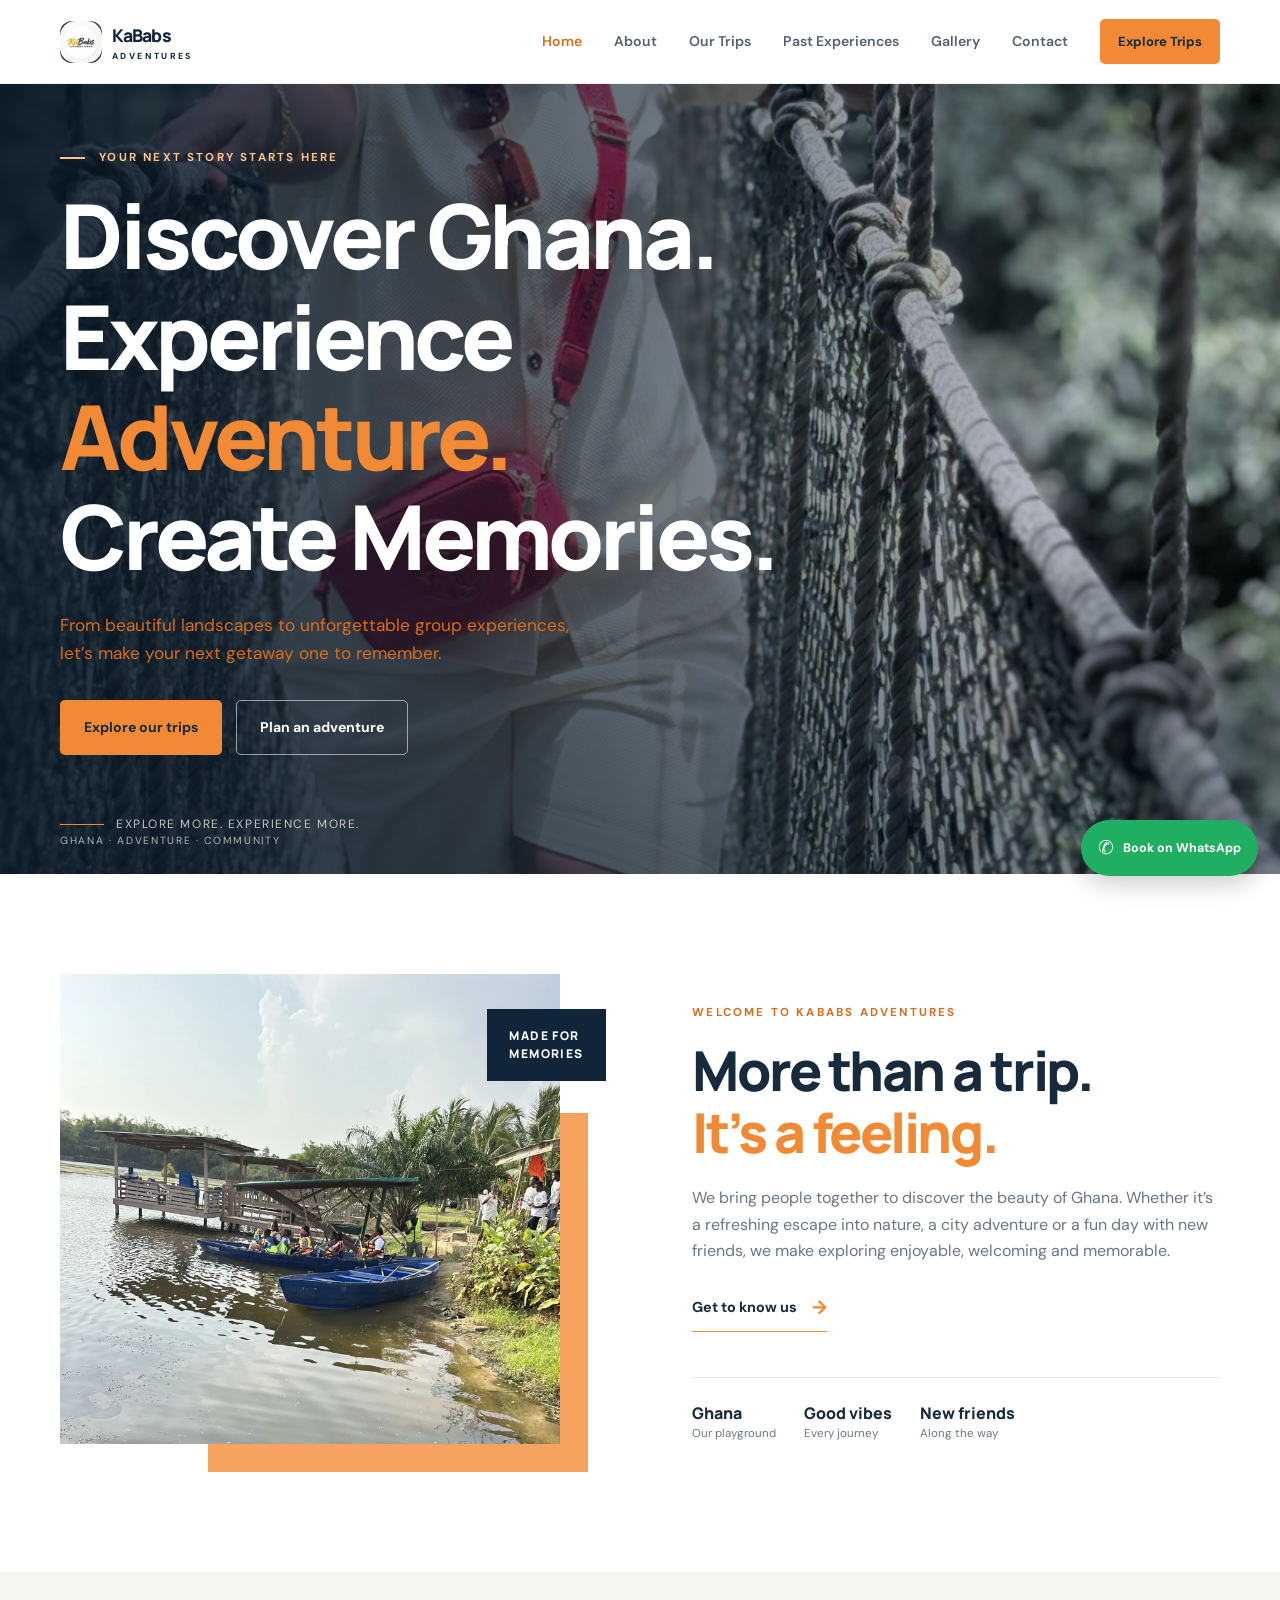
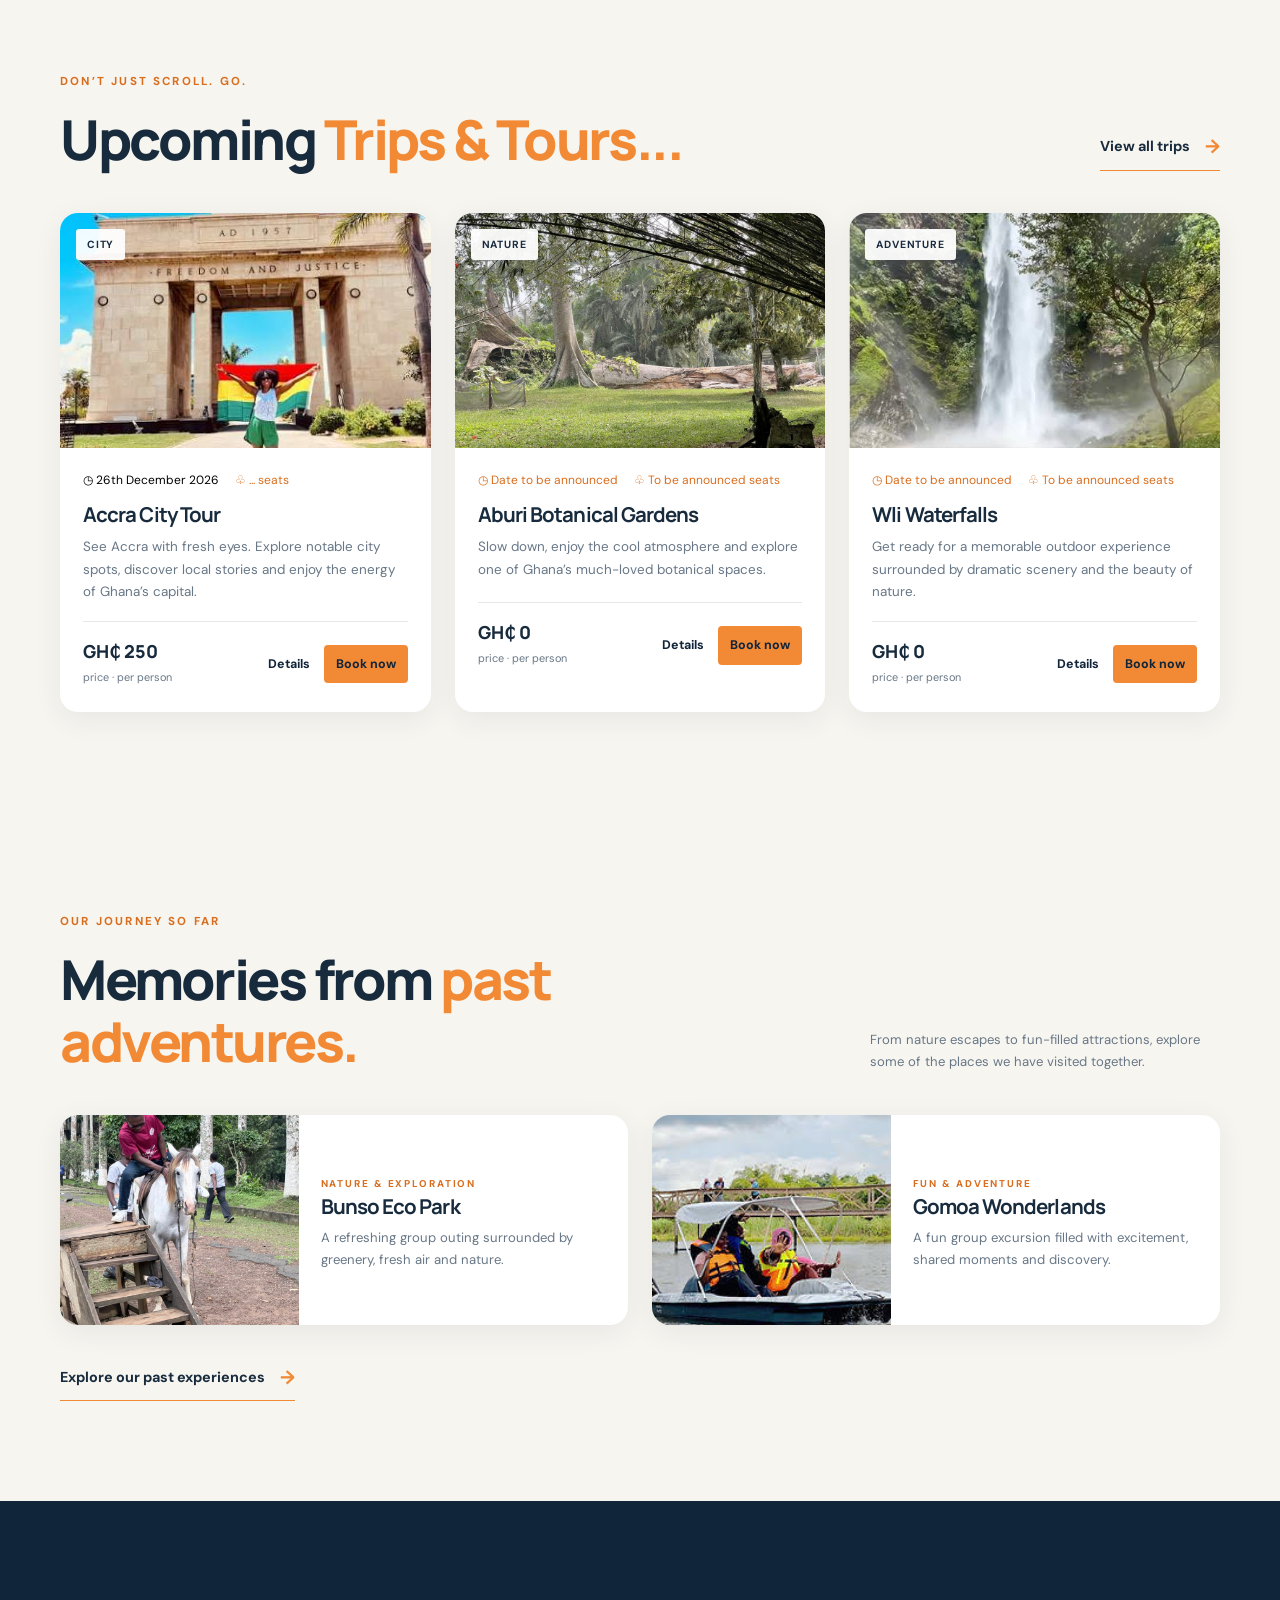
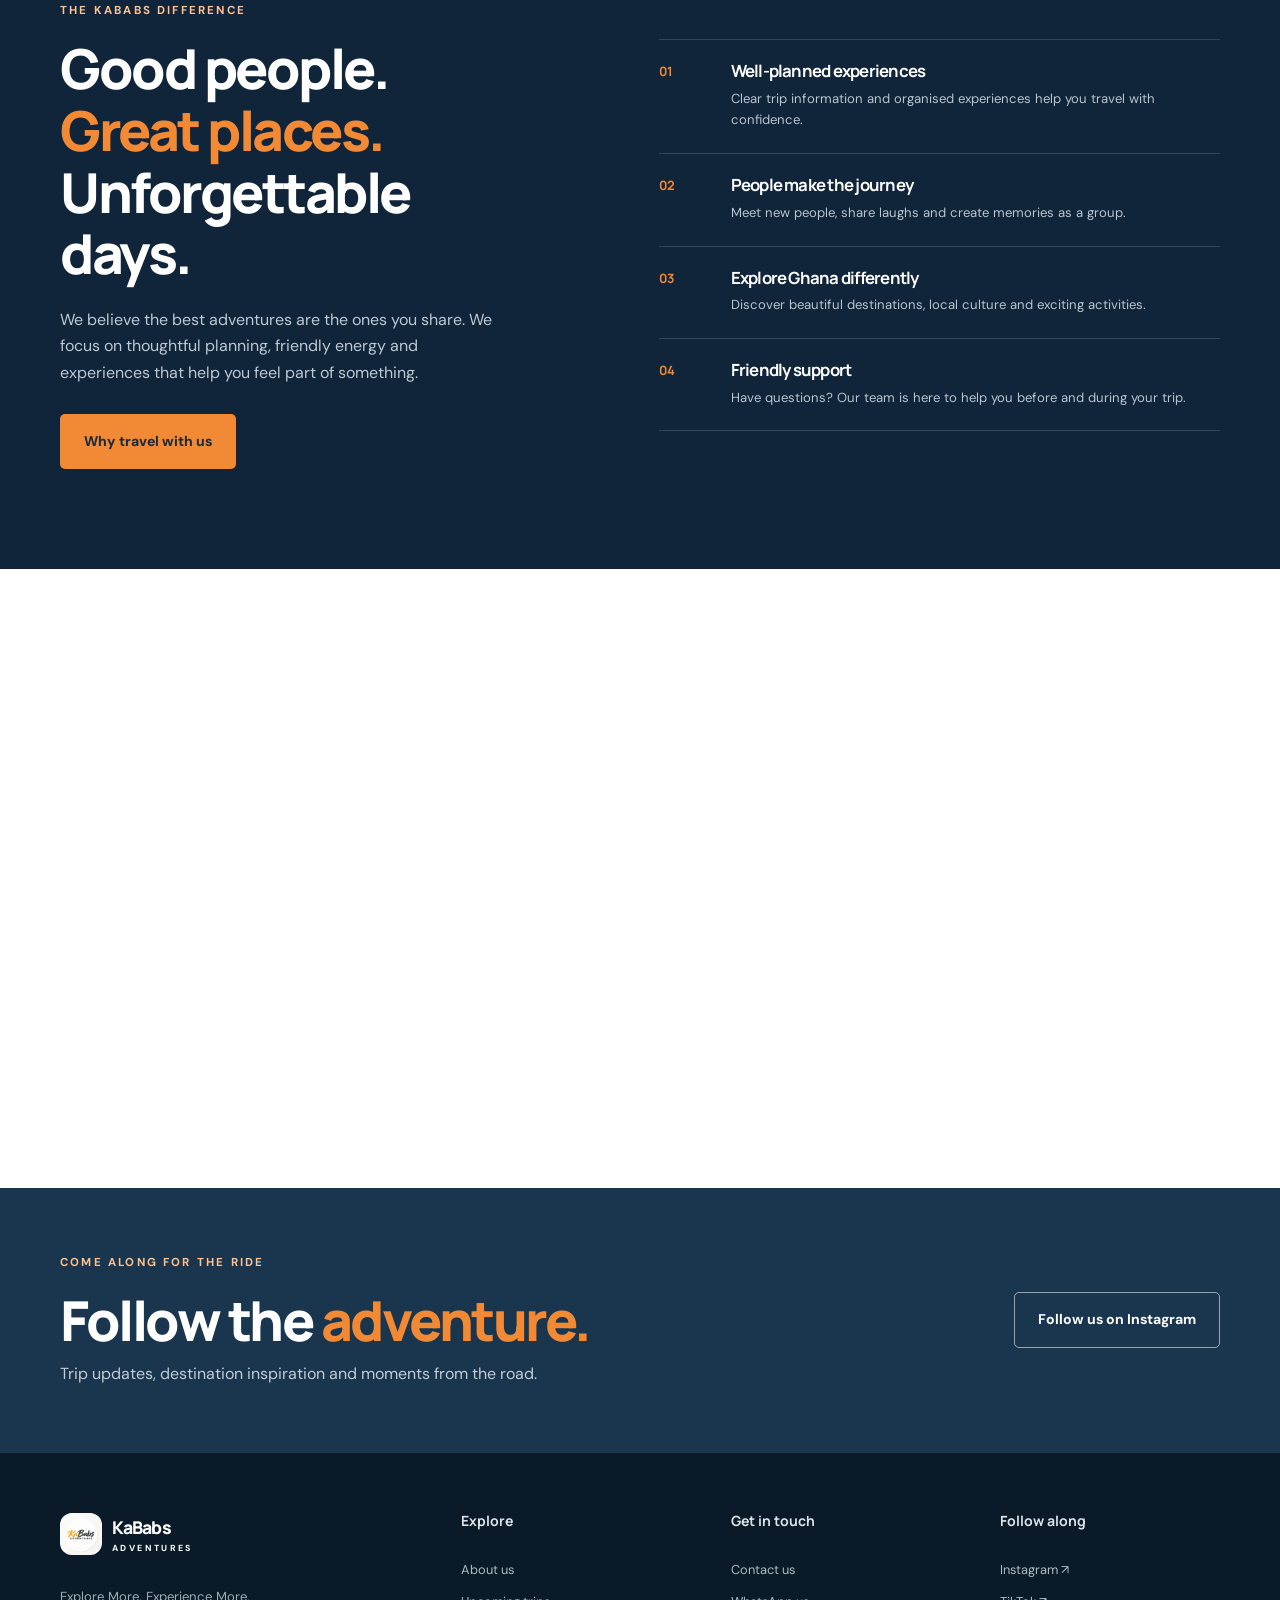
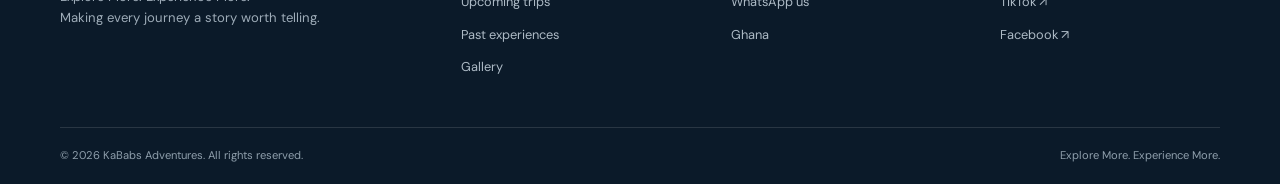
==== index.html @ 265fd809 "Add files via upload" ====
<!DOCTYPE html>
<html lang="en">
<head>
  <meta charset="UTF-8">
  <meta name="viewport" content="width=device-width, initial-scale=1.0">
  <meta name="description" content="Explore Ghana with KaBabs Adventures. Join exciting group trips, city tours and unforgettable travel experiences.">
  <meta name="theme-color" content="#10243a">
  <title>KaBabs Adventures | Explore More. Experience More.</title>
  <link rel="preconnect" href="https://fonts.googleapis.com">
  <link rel="preconnect" href="https://fonts.gstatic.com" crossorigin>
  <link href="https://fonts.googleapis.com/css2?family=DM+Sans:wght@400;500;600;700&family=Manrope:wght@400;500;600;700;800&display=swap" rel="stylesheet">
  <link rel="stylesheet" href="css/style.css">
  <script src="js/script.js" defer></script>
</head>
<body>
  <a class="skip-link" href="#main">Skip to content</a>
  <header class="site-header">
    <div class="container nav-wrap">
      <a class="brand" href="index.html" aria-label="KaBabs Adventures home">
        <span class="brand-mark"><img src="images/mmy logo.jpeg" alt="KaBabs Adventures logo"></span>
        <span class="brand-copy"><strong>KaBabs</strong><small>ADVENTURES</small></span>
      </a>
      <button class="menu-toggle" aria-label="Open navigation menu" aria-expanded="false" aria-controls="primary-nav"><span></span><span></span><span></span></button>
      <nav class="primary-nav" id="primary-nav" aria-label="Main navigation">
        <a class="active" href="index.html">Home</a><a href="about.html">About</a><a href="trips.html">Our Trips</a><a href="past-experiences.html">Past Experiences</a><a href="gallery.html">Gallery</a><a href="contact.html">Contact</a>
        <a class="btn btn-small btn-orange nav-cta" href="trips.html">Explore Trips</a>
      </nav>
    </div>
  </header>

  <main id="main">
    <section class="hero">
      <div class="hero-shade"></div>
      <div class="container hero-content reveal">
        <p class="eyebrow eyebrow-light"><span></span> YOUR NEXT STORY STARTS HERE</p>
        <h1>Discover Ghana.<br>Experience <em>Adventure.</em><br>Create Memories.</h1>
        <p class="hero-lead">From beautiful landscapes to unforgettable group experiences, let’s make your next getaway one to remember.</p>
        <div class="hero-actions"><a class="btn btn-orange" href="trips.html">Explore our trips</a><a class="btn btn-outline-light" href="contact.html">Plan an adventure</a></div>
        <div class="hero-note"><span class="note-line"></span><span>Explore More. Experience More.</span></div>
      </div>
      <div class="hero-bottom container"><span>GHANA · ADVENTURE · COMMUNITY</span><span>01 / 05</span></div>
    </section>

    <section class="intro-section section-pad">
      <div class="container intro-grid">
        <div class="intro-image reveal"><img src="images/01KXP3HGB8KT39K8W5ST64T0HF.webp" alt="Lush green landscape in Ghana" loading="lazy"><span class="image-stamp">MADE FOR<br>MEMORIES</span></div>
        <div class="intro-copy reveal">
          <p class="eyebrow">WELCOME TO KABABS ADVENTURES</p>
          <h2>More than a trip.<br><em>It’s a feeling.</em></h2>
          <p>We bring people together to discover the beauty of Ghana. Whether it’s a refreshing escape into nature, a city adventure or a fun day with new friends, we make exploring enjoyable, welcoming and memorable.</p>
          <a class="text-link" href="about.html">Get to know us <span>→</span></a>
          <div class="mini-stats"><div><strong>Ghana</strong><span>Our playground</span></div><div><strong>Good vibes</strong><span>Every journey</span></div><div><strong>New friends</strong><span>Along the way</span></div></div>
        </div>
      </div>
    </section>

    <section class="section-pad soft-section">
      <div class="container">
        <div class="section-heading reveal"><div><p class="eyebrow">DON’T JUST SCROLL. GO.</p><h2>Upcoming <em>Trips & Tours...</em></h2></div><a class="text-link" href="trips.html">View all trips <span>→</span></a></div>
        <div class="trip-grid featured-trips" data-featured-trips></div>
      </div>
    </section>

    <section class="section-pad soft-section past-experience-teaser">
      <div class="container">
        <div class="section-heading reveal"><div><p class="eyebrow">OUR JOURNEY SO FAR</p><h2>Memories from <em>past adventures.</em></h2></div><p class="section-side-note">From nature escapes to fun-filled attractions, explore some of the places we have visited together.</p></div>
        <div class="past-experience-preview">
          <article class="past-preview-card reveal"><img src="images/IMG_0794.jpg" alt="Lush green forest landscape, illustrative image" loading="lazy"><div><span class="eyebrow">NATURE & EXPLORATION</span><h3>Bunso Eco Park</h3><p>A refreshing group outing surrounded by greenery, fresh air and nature.</p></div></article>
          <article class="past-preview-card reveal"><img src="images/images (11).jpg" alt="Outdoor adventure scene, illustrative image" loading="lazy"><div><span class="eyebrow">FUN & ADVENTURE</span><h3>Gomoa Wonderlands</h3><p>A fun group excursion filled with excitement, shared moments and discovery.</p></div></article>
        </div>
        <a class="text-link" href="past-experiences.html">Explore our past experiences <span>→</span></a>
      </div>
    </section>

    <section class="why-section section-pad">
      <div class="container why-grid">
        <div class="why-copy reveal"><p class="eyebrow eyebrow-light">THE KABABS DIFFERENCE</p><h2>Good people.<br><em>Great places.</em><br>Unforgettable days.</h2><p>We believe the best adventures are the ones you share. We focus on thoughtful planning, friendly energy and experiences that help you feel part of something.</p><a class="btn btn-orange" href="about.html">Why travel with us</a></div>
        <div class="why-points reveal">
          <article><span class="point-number">01</span><div><h3>Well-planned experiences</h3><p>Clear trip information and organised experiences help you travel with confidence.</p></div></article>
          <article><span class="point-number">02</span><div><h3>People make the journey</h3><p>Meet new people, share laughs and create memories as a group.</p></div></article>
          <article><span class="point-number">03</span><div><h3>Explore Ghana differently</h3><p>Discover beautiful destinations, local culture and exciting activities.</p></div></article>
          <article><span class="point-number">04</span><div><h3>Friendly support</h3><p>Have questions? Our team is here to help you before and during your trip.</p></div></article>
        </div>
      </div>
    </section>

    <section class="section-pad testimonial-section">
      <div class="container">
        <div class="section-heading reveal"><div><p class="eyebrow">KIND WORDS, GOOD MEMORIES</p><h2>Stories from the <em>journey.</em></h2></div><p class="section-side-note">Sample testimonials — replace these with genuine customer reviews before publishing.</p></div>
        <div class="testimonial-grid">
          <article class="testimonial-card reveal"><div class="stars" aria-label="5 out of 5 stars">★★★★★</div><p>“The energy, organisation and people made the day special. I’m already looking forward to the next adventure!”</p><div class="reviewer"><span class="avatar">AM</span><div><strong>big bird</strong><small>Group trip guest</small></div></div></article>
          <article class="testimonial-card reveal"><div class="stars" aria-label="5 out of 5 stars">★★★★★</div><p>“A refreshing way to explore Ghana, meet new people and take a break from the usual routine.”</p><div class="reviewer"><span class="avatar">EK</span><div><strong>marv</strong><small>City tour guest</small></div></div></article>
          <article class="testimonial-card reveal"><div class="stars" aria-label="5 out of 5 stars">★★★★★</div><p>“Everything felt welcoming. The experience reminded me that adventure is even better when shared.”</p><div class="reviewer"><span class="avatar">JO</span><div><strong>kwesi K</strong><small>Adventure guest</small></div></div></article>
        </div>
      </div>
    </section>

    <section class="social-band">
      <div class="container social-band-inner"><div><p class="eyebrow eyebrow-light">COME ALONG FOR THE RIDE</p><h2>Follow the <em>adventure.</em></h2><p>Trip updates, destination inspiration and moments from the road.</p></div><a class="btn btn-outline-light" href="https://www.instagram.com/" target="_blank" rel="noopener">Follow us on Instagram</a></div>
    </section>
  </main>
  <footer class="site-footer">
    <div class="container footer-main"><div class="footer-brand"><a class="brand brand-light" href="index.html"><span class="brand-mark"><img src="images/mmy logo.jpeg" alt="KaBabs Adventures logo"></span><span class="brand-copy"><strong>KaBabs</strong><small>ADVENTURES</small></span></a><p>Explore More. Experience More.<br>Making every journey a story worth telling.</p></div><div><h3>Explore</h3><a href="about.html">About us</a><a href="trips.html">Upcoming trips</a><a href="past-experiences.html">Past experiences</a><a href="gallery.html">Gallery</a></div><div><h3>Get in touch</h3><a href="contact.html">Contact us</a><a href="https://wa.me/233549987651?text=Hello%20KaBabs%20Adventures%2C%20I%20am%20interested%20in%20booking%20a%20trip." data-whatsapp-link>WhatsApp us</a><span>Ghana</span></div><div><h3>Follow along</h3><a href="https://www.instagram.com/" target="_blank" rel="noopener">Instagram ↗</a><a href="https://www.tiktok.com/" target="_blank" rel="noopener">TikTok ↗</a><a href="https://www.facebook.com/" target="_blank" rel="noopener">Facebook ↗</a></div></div>
    <div class="container footer-bottom"><span>© <span data-year></span> KaBabs Adventures. All rights reserved.</span><span>Explore More. Experience More.</span></div>
  </footer>
  <a class="whatsapp-float" href="https://wa.me/233549987651?text=Hello%20KaBabs%20Adventures%2C%20I%20am%20interested%20in%20booking%20a%20trip." data-whatsapp-link target="_blank" rel="noopener" aria-label="Chat with KaBabs Adventures on WhatsApp"><span>✆</span><b>Book on WhatsApp</b></a>
  <button class="back-to-top" aria-label="Back to top">↑</button>
  <div class="modal" id="trip-modal" aria-hidden="true" role="dialog" aria-modal="true" aria-labelledby="modal-title"><div class="modal-backdrop" data-close-modal></div><div class="modal-panel"><button class="modal-close" data-close-modal aria-label="Close trip details">×</button><div id="trip-modal-content"></div></div></div>
</body>
</html>
---- css/style.css ----
/* KaBabs Adventures — shared styles */
:root{--navy:#10243a;--navy-2:#19364e;--orange:#f28a35;--orange-dark:#d96d1e;--cream:#f7f5f0;--white:#fff;--ink:#182b3d;--muted:#687786;--line:#e5e8eb;--shadow:0 18px 55px rgba(16,36,58,.12);--radius:18px;--font-body:"DM Sans",sans-serif;--font-head:"Manrope",sans-serif}
*{box-sizing:border-box}html{scroll-behavior:smooth;scroll-padding-top:90px}body{margin:0;color:var(--ink);font-family:var(--font-body);line-height:1.65;background:#fff}img{display:block;max-width:100%}a{color:inherit;text-decoration:none}button,input,textarea{font:inherit}.container{width:min(1160px,calc(100% - 48px));margin-inline:auto}.section-pad{padding:100px 0}.soft-section{background:var(--cream)}.skip-link{position:absolute;left:-9999px;top:8px;background:#fff;padding:12px;z-index:999}.skip-link:focus{left:8px}.sr-only{position:absolute;width:1px;height:1px;padding:0;margin:-1px;overflow:hidden;clip:rect(0,0,0,0);white-space:nowrap;border:0}
h1,h2,h3,p{margin-top:0}h1,h2,h3{font-family:var(--font-head);letter-spacing:-.045em;line-height:1.12}h1{font-size:clamp(3rem,7vw,6.3rem);font-weight:800}h2{font-size:clamp(2.25rem,4.3vw,3.65rem);font-weight:800}h3{font-size:1.28rem}h1 em,h2 em{font-style:normal;color:var(--orange)}.eyebrow{font-size:.72rem;letter-spacing:.19em;font-weight:700;color:var(--orange-dark);margin-bottom:18px}.eyebrow-light{color:#ffc18e}.eyebrow span{display:inline-block;width:25px;height:2px;background:currentColor;vertical-align:middle;margin-right:9px}
.site-header{height:84px;position:sticky;top:0;z-index:100;background:rgba(255,255,255,.96);backdrop-filter:blur(14px);border-bottom:1px solid rgba(16,36,58,.07)}.nav-wrap{height:100%;display:flex;align-items:center;justify-content:space-between}.brand{display:inline-flex;align-items:center;gap:10px;color:var(--navy)}.brand-mark{width:42px;height:42px;border-radius:12px;background:var(--navy);display:grid;place-items:center;color:white;font:800 1.05rem var(--font-head);letter-spacing:-.1em}.brand-mark span{color:var(--orange)}.brand-copy{display:flex;flex-direction:column;line-height:1}.brand-copy strong{font:800 1.1rem var(--font-head);letter-spacing:-.05em}.brand-copy small{font-size:.55rem;letter-spacing:.27em;font-weight:700;margin-top:5px}.primary-nav{display:flex;align-items:center;gap:32px}.primary-nav>a:not(.btn){font-size:.88rem;font-weight:600;color:#526170;transition:color .2s}.primary-nav>a:hover,.primary-nav>a.active{color:var(--orange-dark)}.btn{display:inline-flex;align-items:center;justify-content:center;gap:14px;padding:15px 23px;border:1px solid transparent;border-radius:5px;font-size:.88rem;font-weight:700;transition:transform .2s,background .2s,box-shadow .2s;cursor:pointer}.btn:hover{transform:translateY(-2px);box-shadow:0 10px 24px rgba(16,36,58,.15)}.btn-orange{background:var(--orange);color:#172a3b}.btn-orange:hover{background:#ffa14f}.btn-small{padding:11px 17px;font-size:.82rem}.btn-outline-light{border-color:rgba(255,255,255,.55);color:white;background:transparent}.btn-outline-light:hover{background:white;color:var(--navy)}.btn-full{width:100%}.menu-toggle{display:none;background:none;border:0;padding:10px}.menu-toggle span{display:block;width:24px;height:2px;background:var(--navy);margin:5px}
.hero{min-height:690px;height:min(790px,calc(100svh - 84px));position:relative;display:flex;align-items:center;color:#fff;background:#253d4d url("../images/IMG_E0719.jpg") center 48%/cover no-repeat}
.hero-shade{position:absolute;inset:0;background:linear-gradient(90deg,rgba(8,24,39,.88) 0%,rgba(8,24,39,.62) 48%,rgba(8,24,39,.1) 100%),linear-gradient(0deg,rgba(8,24,39,.35),transparent 45%)}.hero-content{position:relative;z-index:1;padding-top:25px}
.hero h1{max-width:820px;margin-bottom:24px}.hero-lead{font-size:1.08rem;color:rgba(255,255,255,.82);max-width:530px;margin-bottom:32px}.hero-actions{display:flex;gap:14px;flex-wrap:wrap}.hero-note{display:flex;align-items:center;gap:12px;margin-top:60px;color:rgba(255,255,255,.72);font-size:.75rem;letter-spacing:.13em;text-transform:uppercase}.note-line{width:44px;height:1px;background:var(--orange)}.hero-bottom{position:absolute;bottom:25px;left:0;right:0;display:flex;justify-content:space-between;color:rgba(255,255,255,.65);font-size:.65rem;letter-spacing:.16em}
.intro-grid{display:grid;grid-template-columns:1fr 1fr;gap:9%;align-items:center}.intro-image{position:relative;padding:0 28px 28px 0}.intro-image:before{content:"";position:absolute;right:0;bottom:0;width:72%;height:72%;background:#f5a35f;z-index:0}.intro-image img{position:relative;z-index:1;width:100%;height:470px;object-fit:cover}.image-stamp{position:absolute;z-index:2;right:-18px;top:35px;background:var(--navy);color:#fff;padding:18px 22px;font:800 .75rem/1.5 var(--font-head);letter-spacing:.12em}.intro-copy h2{margin-bottom:22px}.intro-copy>p:not(.eyebrow){color:var(--muted);max-width:530px}.text-link{display:inline-flex;align-items:center;gap:15px;font-weight:700;font-size:.9rem;margin-top:12px;border-bottom:1px solid var(--orange);padding-bottom:7px}.text-link span{color:var(--orange);font-size:1.2rem}.mini-stats{display:flex;gap:28px;margin-top:45px;padding-top:24px;border-top:1px solid var(--line)}.mini-stats div{display:flex;flex-direction:column}.mini-stats strong{font:800 1rem var(--font-head)}.mini-stats span{font-size:.72rem;color:var(--muted)}
.section-heading{display:flex;justify-content:space-between;align-items:end;gap:30px;margin-bottom:42px}
.section-heading h2{margin-bottom:0}.section-side-note{max-width:350px;color:var(--muted);font-size:.82rem;margin:0}.trip-grid{display:grid;grid-template-columns:repeat(3,1fr);gap:24px}.trip-card{background:white;border-radius:var(--radius);overflow:hidden;box-shadow:0 7px 28px rgba(16,36,58,.07);transition:transform .25s,box-shadow .25s}.trip-card:hover{transform:translateY(-7px);box-shadow:var(--shadow)}.trip-image-wrap{height:235px;position:relative;overflow:hidden}.trip-image-wrap img{width:100%;height:100%;object-fit:cover;transition:transform .5s}.trip-card:hover .trip-image-wrap img{transform:scale(1.05)}.trip-category{position:absolute;top:16px;left:16px;padding:7px 11px;background:rgba(255,255,255,.94);border-radius:3px;font-size:.65rem;font-weight:700;letter-spacing:.08em;text-transform:uppercase}.trip-card-body{padding:23px}.trip-card-meta{display:flex;gap:16px;flex-wrap:wrap;color:var(--muted);font-size:.75rem;margin-bottom:13px}.trip-card h3{margin-bottom:10px}.trip-card p{color:var(--muted);font-size:.84rem;min-height:48px}.trip-card-bottom{display:flex;justify-content:space-between;align-items:center;border-top:1px solid var(--line);padding-top:17px;margin-top:18px}.trip-price strong{display:block;font:800 1.12rem var(--font-head)}.trip-price small{color:var(--muted);font-size:.68rem}.trip-actions{display:flex;gap:8px}.trip-actions button{border:0;background:none;color:var(--navy);font-size:.78rem;font-weight:700;cursor:pointer}.trip-actions .book-link{background:var(--orange);padding:9px 12px;border-radius:4px}
.why-section{background:var(--navy);color:white}.why-grid{display:grid;grid-template-columns:.9fr 1.1fr;gap:12%;align-items:center}.why-copy h2{margin-bottom:22px}.why-copy>p:not(.eyebrow){color:#bdc9d3;max-width:440px;margin-bottom:28px}.why-points article{display:grid;grid-template-columns:52px 1fr;gap:20px;padding:22px 0;border-bottom:1px solid rgba(255,255,255,.15)}.why-points article:first-child{border-top:1px solid rgba(255,255,255,.15)}.point-number{font:700 .8rem var(--font-head);color:var(--orange)}.why-points h3{margin:0 0 7px;font-size:1.05rem}.why-points p{margin:0;color:#b9c5cf;font-size:.82rem}.testimonial-grid{display:grid;grid-template-columns:repeat(3,1fr);gap:20px}.testimonial-card{border:1px solid var(--line);border-radius:var(--radius);padding:28px;background:white}.stars{color:var(--orange);letter-spacing:.12em;margin-bottom:20px}.testimonial-card>p{color:#526170;font-size:.92rem;min-height:100px}.reviewer{display:flex;align-items:center;gap:12px;border-top:1px solid var(--line);padding-top:18px}.avatar{width:38px;height:38px;display:grid;place-items:center;border-radius:50%;background:#f8e5d5;color:#9c4e19;font-size:.7rem;font-weight:800}.reviewer strong,.reviewer small{display:block}.reviewer strong{font-size:.8rem}.reviewer small{font-size:.7rem;color:var(--muted)}.social-band,.booking-banner{background:var(--navy-2);color:white;padding:65px 0}.social-band-inner,.booking-banner-inner{display:flex;align-items:center;justify-content:space-between;gap:30px}.social-band h2,.booking-banner h2{margin-bottom:10px}.social-band p:not(.eyebrow),.booking-banner p:not(.eyebrow){color:#c2ccd4;margin-bottom:0}
.site-footer{background:#0b1a29;color:#dce4ea;padding:60px 0 20px}
.footer-main{display:grid;grid-template-columns:1.6fr repeat(3,1fr);gap:50px;padding-bottom:50px}
.brand-light{color:#fff}.brand-light .brand-mark{background:#fff;color:var(--navy)}
.footer-brand p{color:#9eacb8;font-size:.82rem;margin-top:22px}.footer-main h3{font-size:.88rem;letter-spacing:0;margin-bottom:20px}
.footer-main>div:not(:first-child){display:flex;flex-direction:column;align-items:flex-start;gap:11px}
.footer-main>div:not(:first-child) a,.footer-main>div:not(:first-child) span{font-size:.8rem;color:#aebbc6}.footer-main a:hover{color:var(--orange)}.footer-bottom{border-top:1px solid rgba(255,255,255,.12);padding-top:18px;display:flex;justify-content:space-between;color:#8e9eab;font-size:.7rem}
.whatsapp-float{position:fixed;z-index:90;right:22px;bottom:24px;display:flex;align-items:center;gap:9px;background:#1fae62;color:white;padding:12px 17px;border-radius:30px;box-shadow:0 8px 25px rgba(0,0,0,.2);font-size:.78rem}
.whatsapp-float span{font-size:1.2rem}
.back-to-top{position:fixed;right:26px;bottom:88px;width:40px;height:40px;border:0;border-radius:50%;background:var(--navy);color:white;font-size:1.2rem;cursor:pointer;opacity:0;visibility:hidden;transition:.2s;z-index:80}
.back-to-top.visible{opacity:1;visibility:visible}
.page-hero{min-height:440px;display:flex;align-items:center;color:#fff;background-position:center;background-size:cover;position:relative}
.page-hero:before{content:"";position:absolute;inset:0;background:linear-gradient(90deg,rgba(8,24,39,.86),rgba(8,24,39,.28))}
.page-hero-content{position:relative;padding:65px 0}
.page-hero h1{font-size:clamp(3rem,6vw,5.4rem);margin-bottom:15px}.page-hero-content>p:last-child{color:#e1e7eb;max-width:540px}
.about-hero{background-image:url("../images/01KXP3HGB8KT39K8W5ST64T0HF.webp")}
.trips-hero{background-image:url("../images/kokrobite-beach-akwaaba-app-3.jpg")}
.gallery-hero{background-image:url("../images/maxresdefault.jpg")}
.contact-hero{background-image:url("../images/images (9).jpg")}
.values-grid{display:grid;grid-template-columns:repeat(3,1fr);gap:20px}
.value-card{background:#fff;padding:30px;border-radius:var(--radius);border:1px solid #eee}
.value-card>span{font-size:.68rem;letter-spacing:.15em;color:var(--orange-dark);font-weight:800}
.value-card h3{margin:24px 0 12px}.value-card p{font-size:.86rem;color:var(--muted);margin-bottom:0}
.split-feature{display:grid;grid-template-columns:.8fr 1.2fr;gap:8%;align-items:center}
.split-feature-copy h2{margin-bottom:25px}.split-feature-image{height:500px;width:100%;object-fit:cover;border-radius:var(--radius)}
.check-list{padding:0;list-style:none;margin:0 0 30px}.check-list li{padding:9px 0 9px 28px;position:relative;color:var(--muted);font-size:.9rem}
.check-list li:before{content:"✓";position:absolute;left:0;color:var(--orange-dark);font-weight:800}
.trip-toolbar{display:flex;justify-content:space-between;align-items:center;gap:20px;margin-bottom:28px}
.filter-tabs{display:flex;gap:8px;flex-wrap:wrap}
.filter-btn{border:1px solid var(--line);background:white;padding:10px 16px;border-radius:4px;color:#526170;font-size:.78rem;font-weight:700;cursor:pointer}
.filter-btn.active,.filter-btn:hover{background:var(--navy);border-color:var(--navy);color:white}.search-label input{width:230px;border:1px solid var(--line);padding:11px 14px;border-radius:4px;outline:none}
.search-label input:focus,input:focus,textarea:focus{border-color:var(--orange);box-shadow:0 0 0 3px rgba(242,138,53,.12)}
.empty-state{text-align:center;padding:40px;color:var(--muted)}.modal{position:fixed;inset:0;z-index:200;display:none;align-items:center;justify-content:center;padding:22px}
.modal.open{display:flex}.modal-backdrop{position:absolute;inset:0;background:rgba(5,16,26,.75)}
.modal-panel{position:relative;background:white;border-radius:15px;width:min(760px,100%);max-height:90vh;overflow:auto;padding:30px;z-index:1}
.modal-close{position:absolute;right:14px;top:8px;border:0;background:white;font-size:2rem;cursor:pointer;z-index:2}
.modal-trip-image{height:250px;width:100%;object-fit:cover;border-radius:9px;margin-bottom:22px}
.modal-panel h2{font-size:2.2rem}.modal-meta{display:flex;gap:20px;flex-wrap:wrap;color:var(--muted);font-size:.82rem}
.modal-columns{display:grid;grid-template-columns:1fr 1fr;gap:25px;margin:24px 0}.modal-columns h3{font-size:1rem}
.modal-columns ul{padding-left:18px;color:var(--muted);font-size:.85rem}
.gallery-grid{display:grid;grid-template-columns:repeat(3,1fr);grid-auto-rows:220px;gap:18px}
.gallery-item{margin:0;position:relative;overflow:hidden;border-radius:12px;cursor:pointer;background:#ddd}
.gallery-item img{width:100%;height:100%;object-fit:cover;transition:transform .45s}
.gallery-item:hover img{transform:scale(1.06)}.gallery-item:after{content:"";position:absolute;inset:35% 0 0;background:linear-gradient(transparent,rgba(0,0,0,.6))}
.gallery-item figcaption{position:absolute;z-index:1;left:18px;bottom:15px;color:white;font-weight:700}
.gallery-tall{grid-row:span 2}.gallery-wide{grid-column:span 2}
.lightbox{position:fixed;inset:0;background:rgba(4,13,22,.95);z-index:250;display:none;align-items:center;justify-content:center;flex-direction:column;padding:60px 80px}
.lightbox.open{display:flex}
.lightbox img{max-height:75vh;max-width:100%;object-fit:contain}.lightbox button{position:absolute;border:0;background:transparent;color:white;font-size:3rem;cursor:pointer}
.lightbox-close{right:25px;top:12px}.lightbox-prev{left:25px;top:45%}.lightbox-next{right:25px;top:45%}.lightbox-caption{color:white;margin:18px 0 0}
.contact-layout{display:grid;grid-template-columns:.8fr 1.2fr;gap:9%;align-items:start}.contact-info h2{margin-bottom:20px}.contact-info>p:not(.eyebrow){color:var(--muted);max-width:370px}
.contact-method{display:flex;align-items:center;gap:15px;padding:17px 0;border-bottom:1px solid var(--line)}
.contact-icon{width:42px;height:42px;border-radius:50%;display:grid;place-items:center;background:#fff0e3;color:#b65d1b;font-size:1.1rem}
.contact-method span:nth-child(2){flex:1}.contact-method small,.contact-method strong{display:block}
.contact-method small{font-size:.62rem;letter-spacing:.13em;color:var(--muted)}
.contact-method strong{font-size:.9rem}
.contact-method>b{color:var(--orange-dark)}
.social-links{display:flex;gap:20px;margin-top:25px}
.social-links a{font-size:.78rem;font-weight:700}
.contact-form-card{background:var(--cream);padding:35px;border-radius:var(--radius)}
.contact-form-card h3{font-size:1.6rem;margin-bottom:8px}.form-intro,.form-note{color:var(--muted);font-size:.8rem}
.contact-form-card form{display:flex;flex-direction:column;gap:17px}.contact-form-card label{font-size:.78rem;font-weight:700}
.contact-form-card input,.contact-form-card textarea{display:block;width:100%;margin-top:7px;border:1px solid #dce1e5;border-radius:4px;background:#fff;padding:12px 13px;outline:none;font-size:.85rem;resize:vertical}
.optional{font-weight:400;color:var(--muted)}.form-note{margin:0;text-align:center}.form-status{font-size:.8rem;color:#236b45;margin:0}.faq-layout{display:grid;grid-template-columns:.75fr 1.25fr;gap:10%}.faq-layout>div:first-child>p:last-child{color:var(--muted);font-size:.88rem}.faq-list details{border-bottom:1px solid #ddd;padding:18px 0}.faq-list details:first-child{border-top:1px solid #ddd}.faq-list summary{font-weight:700;cursor:pointer;list-style:none;display:flex;justify-content:space-between;gap:15px}.faq-list summary::-webkit-details-marker{display:none}.faq-list summary span{color:var(--orange-dark);font-size:1.2rem}.faq-list details p{color:var(--muted);font-size:.85rem;margin:12px 30px 0 0}
.reveal{opacity:0;transform:translateY(22px);transition:opacity .7s ease,transform .7s ease}.reveal.is-visible{opacity:1;transform:translateY(0)}
@media(max-width:900px){.primary-nav{gap:18px}.primary-nav>a:not(.btn){font-size:.8rem}.intro-grid,.why-grid,.split-feature,.contact-layout,.faq-layout{gap:6%}.trip-grid{grid-template-columns:repeat(2,1fr)}.footer-main{grid-template-columns:1.5fr 1fr 1fr;gap:35px}.footer-brand{grid-column:1/-1}.section-pad{padding:80px 0}}
@media(max-width:700px){.container{width:min(100% - 36px,560px)}.site-header{height:72px}.menu-toggle{display:block;z-index:3}.primary-nav{position:absolute;top:72px;left:0;right:0;background:white;display:none;flex-direction:column;align-items:stretch;padding:20px 24px 26px;gap:0;box-shadow:0 15px 25px rgba(0,0,0,.1)}.primary-nav.open{display:flex}.primary-nav>a:not(.btn){padding:13px 0;border-bottom:1px solid var(--line);font-size:.9rem}.primary-nav .nav-cta{margin-top:15px}.hero{height:auto;min-height:680px;background-position:58% center}.hero h1{font-size:clamp(2.75rem,12vw,4.4rem)}.hero-lead{font-size:.95rem}.hero-bottom{font-size:.55rem}.section-pad{padding:68px 0}.intro-grid,.why-grid,.split-feature,.contact-layout,.faq-layout{grid-template-columns:1fr;gap:42px}.intro-image img{height:350px}.intro-copy h2,.why-copy h2{font-size:2.65rem}.mini-stats{gap:16px}.mini-stats strong{font-size:.85rem}.mini-stats span{font-size:.64rem}.section-heading{align-items:flex-start;flex-direction:column;margin-bottom:30px}.section-side-note{max-width:100%}.trip-grid,.testimonial-grid,.values-grid{grid-template-columns:1fr}.trip-image-wrap{height:230px}.why-points article{grid-template-columns:40px 1fr}.social-band-inner,.booking-banner-inner{align-items:flex-start;flex-direction:column}.footer-main{grid-template-columns:1fr 1fr;gap:30px}.footer-brand{grid-column:1/-1}.footer-bottom{gap:10px;flex-direction:column}.page-hero{min-height:390px}.page-hero h1{font-size:3.4rem}.trip-toolbar{align-items:stretch;flex-direction:column}.search-label input{width:100%}.gallery-grid{grid-template-columns:repeat(2,1fr);grid-auto-rows:170px;gap:10px}.gallery-tall{grid-row:span 2}.gallery-wide{grid-column:span 2}.split-feature-image{height:330px}.contact-form-card{padding:24px}.form-row{display:grid;grid-template-columns:1fr;gap:16px}.modal-panel{padding:22px}.modal-columns{grid-template-columns:1fr;gap:5px}.lightbox{padding:55px 20px}.lightbox-prev{left:2px}.lightbox-next{right:2px}.whatsapp-float{right:12px;bottom:14px;padding:10px 13px}.back-to-top{right:17px;bottom:72px}}
@media(prefers-reduced-motion:reduce){html{scroll-behavior:auto}*,*:before,*:after{animation-duration:.01ms!important;transition-duration:.01ms!important}.reveal{opacity:1;transform:none}}


/* Past experiences page */
.past-experience-preview{display:grid;grid-template-columns:repeat(2,1fr);gap:24px;margin-bottom:25px}
.past-preview-card{display:grid;grid-template-columns:42% 1fr;gap:22px;align-items:center;background:#fff;border-radius:var(--radius);overflow:hidden;box-shadow:0 7px 28px rgba(16,36,58,.07)}
.past-preview-card img{width:100%;height:210px;object-fit:cover}
.past-preview-card>div{padding:18px 18px 18px 0}
.past-preview-card .eyebrow{font-size:.62rem;margin-bottom:9px}
.past-preview-card h3{margin-bottom:9px}
.past-preview-card p:last-child{color:var(--muted);font-size:.82rem;margin:0}
.experiences-hero{background:linear-gradient(90deg,rgba(8,24,39,.88),rgba(8,24,39,.35)),url("../images/IMG_0737.jpg") center/cover no-repeat}
.past-experience-grid{display:grid;grid-template-columns:repeat(2,1fr);gap:28px}
.past-experience-card{overflow:hidden;border-radius:var(--radius);background:#fff;box-shadow:0 10px 35px rgba(16,36,58,.09)}
.past-experience-image{height:290px;position:relative;overflow:hidden}
.past-experience-image img{width:100%;height:100%;object-fit:cover;transition:transform .4s}
.past-experience-card:hover .past-experience-image img{transform:scale(1.04)}
.past-experience-image>span{position:absolute;left:18px;bottom:18px;background:var(--orange);color:var(--navy);padding:8px 12px;font-size:.65rem;font-weight:800;letter-spacing:.12em}
.past-experience-copy{padding:27px 29px 30px}
.past-experience-copy .eyebrow{margin-bottom:10px}
.past-experience-copy h2{font-size:2rem;margin-bottom:13px}
.past-experience-copy>p:not(.eyebrow){color:var(--muted);font-size:.9rem}
.experience-meta{display:flex;gap:10px;flex-wrap:wrap;padding-top:16px;border-top:1px solid var(--line)}
.experience-meta span{font-size:.72rem;font-weight:700;color:var(--navy);background:var(--cream);padding:7px 11px;border-radius:30px}
.experience-photo-note{font-size:.76rem;color:var(--muted);margin:25px 0 0}
@media(max-width:900px){.past-experience-preview{grid-template-columns:1fr}.past-experience-grid{gap:20px}}
@media(max-width:700px){.past-preview-card{grid-template-columns:1fr;gap:0}.past-preview-card img{height:190px}.past-preview-card>div{padding:20px}.past-experience-grid{grid-template-columns:1fr}.past-experience-image{height:230px}.past-experience-copy{padding:23px}.past-experience-copy h2{font-size:1.7rem}}
.brand-mark img{border-radius:15px;width:100%;height:100%;object-fit:cover}
.hero-lead{color: var(--orange-dark);
}
.trip-card-meta,.modal-meta{color:var(--orange-dark)}
.trip-card-meta .trip-date-set,.modal-meta .trip-date-set{color:#000}
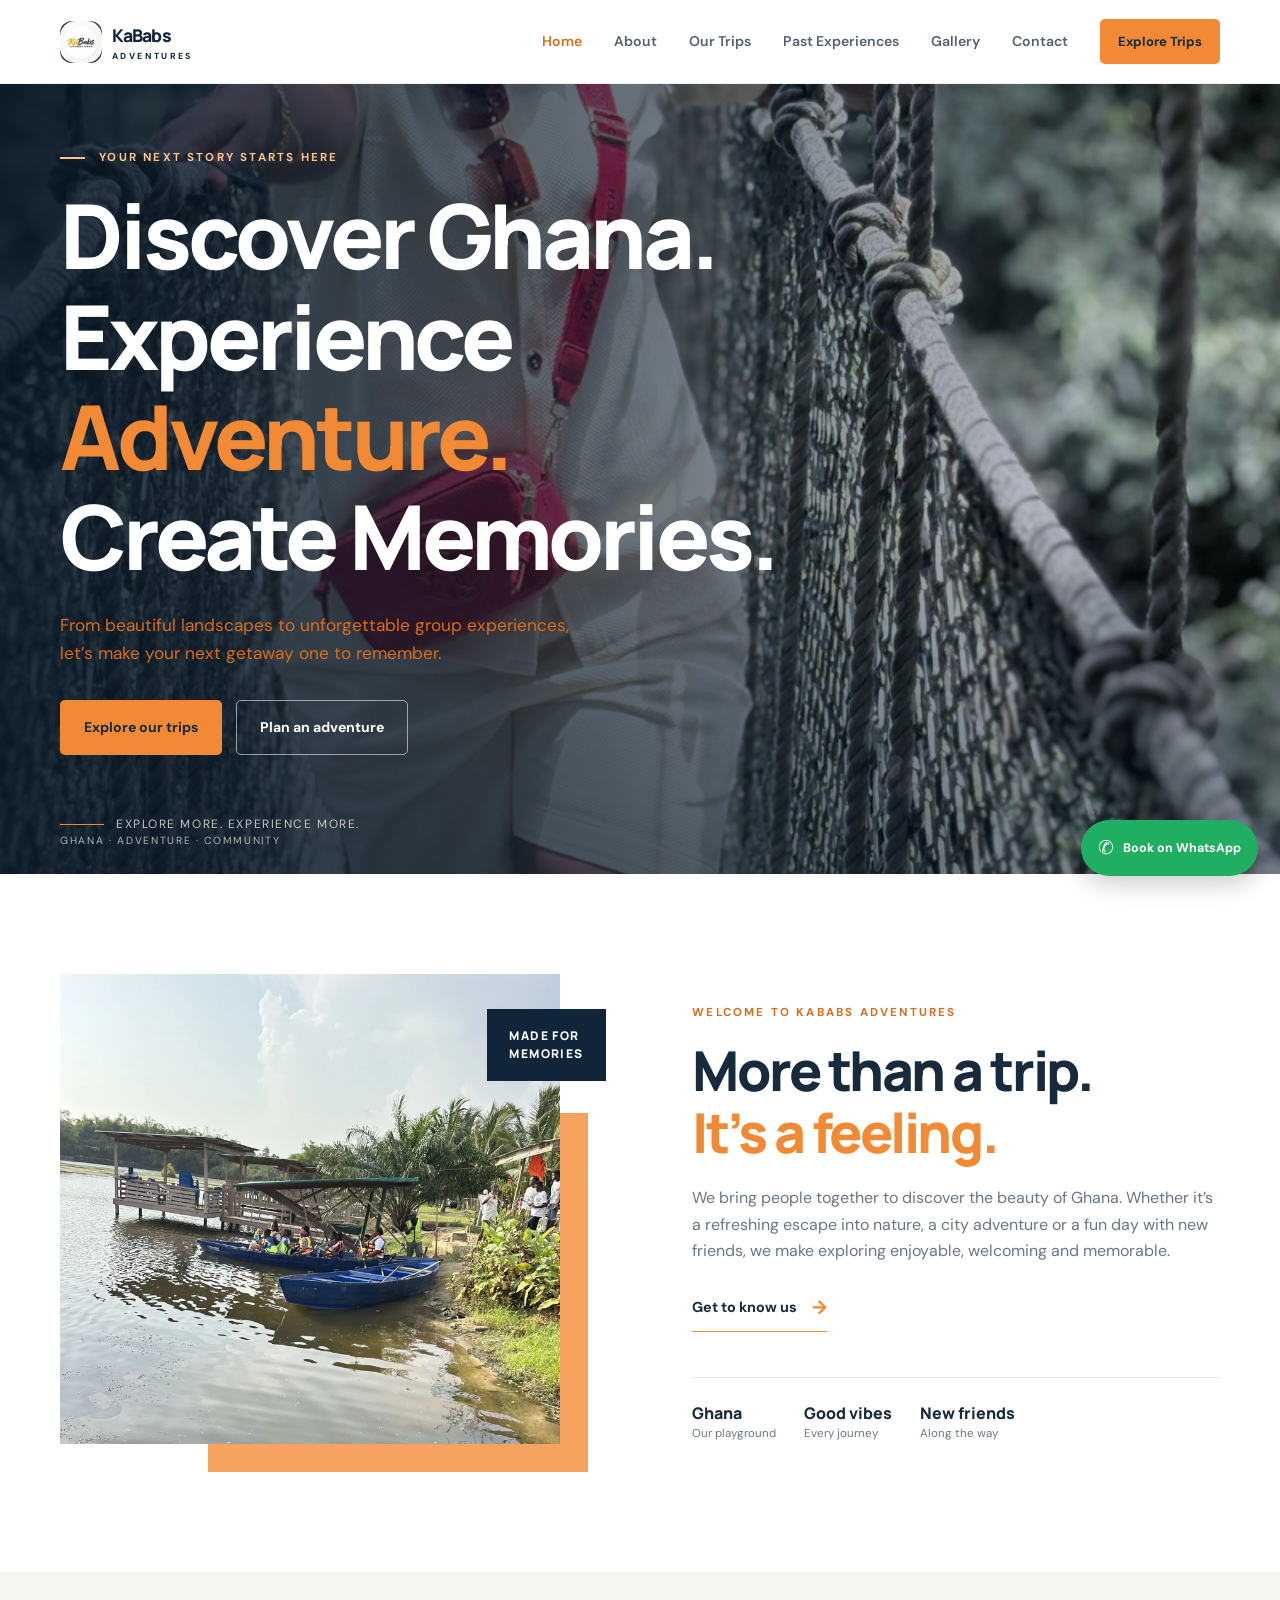
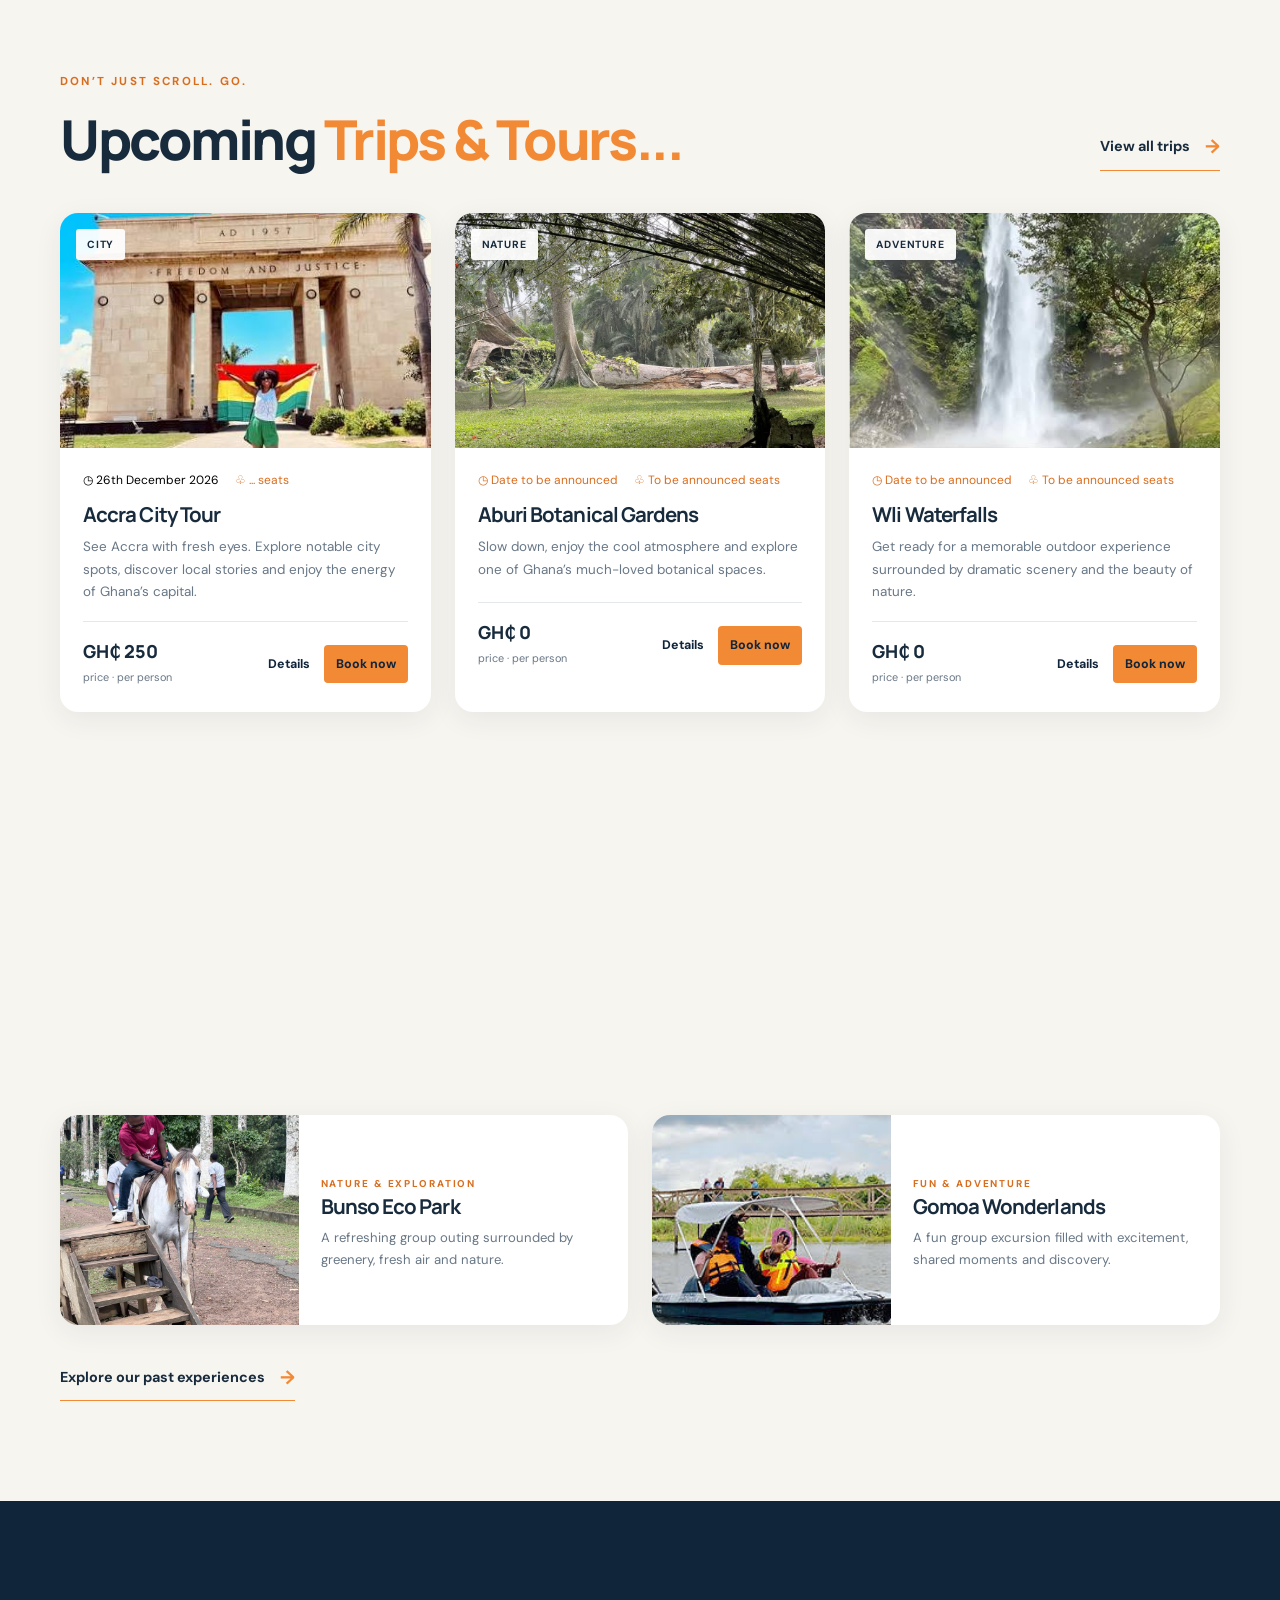
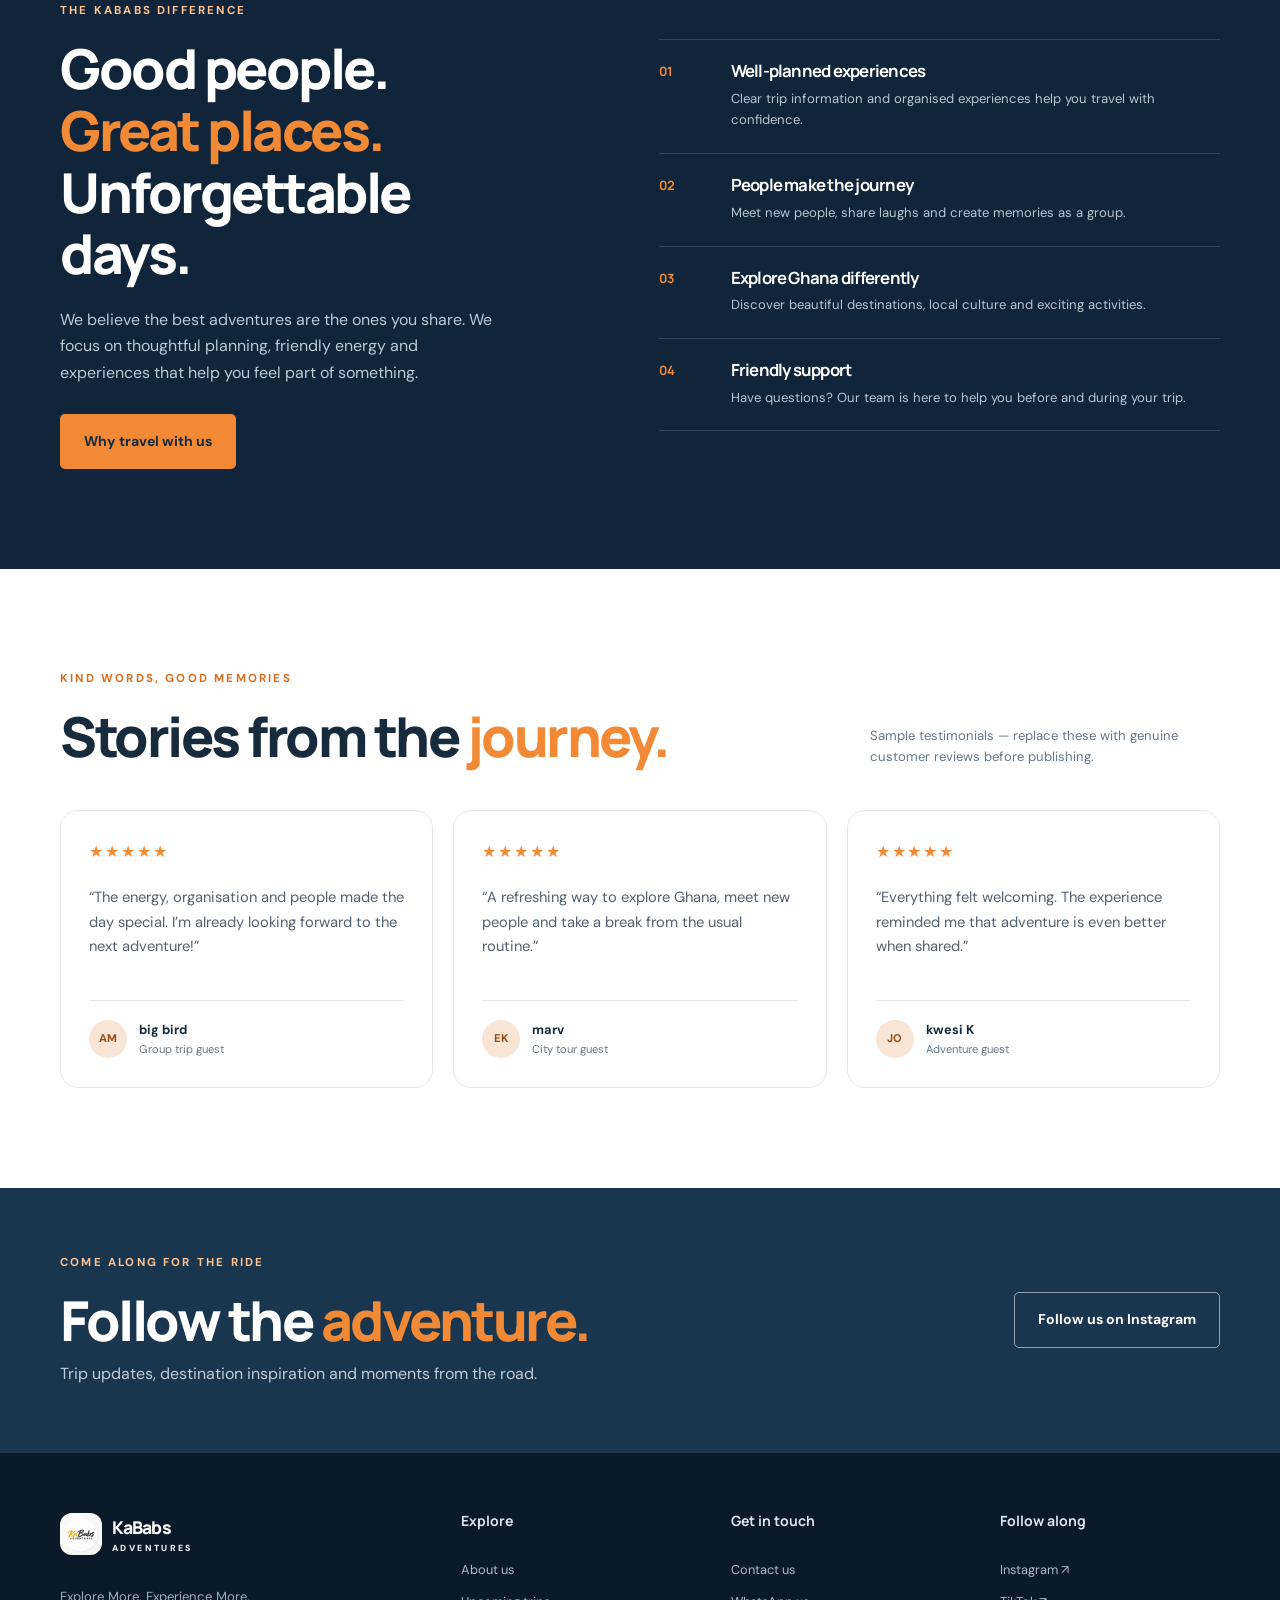
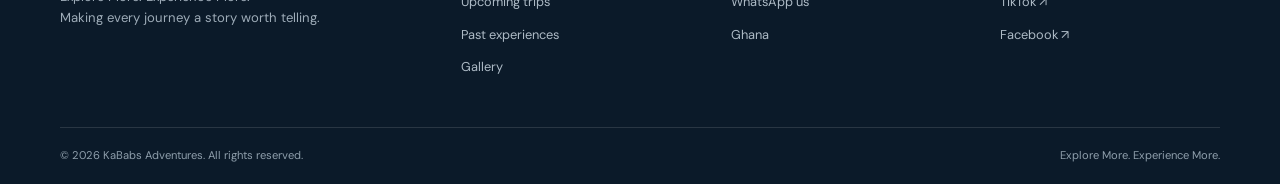
==== commit f3da6d27: "Update index.html" ====
--- a/index.html
+++ b/index.html
@@ -100,7 +100,7 @@
     </section>
   </main>
   <footer class="site-footer">
-    <div class="container footer-main"><div class="footer-brand"><a class="brand brand-light" href="index.html"><span class="brand-mark"><img src="images/mmy logo.jpeg" alt="KaBabs Adventures logo"></span><span class="brand-copy"><strong>KaBabs</strong><small>ADVENTURES</small></span></a><p>Explore More. Experience More.<br>Making every journey a story worth telling.</p></div><div><h3>Explore</h3><a href="about.html">About us</a><a href="trips.html">Upcoming trips</a><a href="past-experiences.html">Past experiences</a><a href="gallery.html">Gallery</a></div><div><h3>Get in touch</h3><a href="contact.html">Contact us</a><a href="https://wa.me/233549987651?text=Hello%20KaBabs%20Adventures%2C%20I%20am%20interested%20in%20booking%20a%20trip." data-whatsapp-link>WhatsApp us</a><span>Ghana</span></div><div><h3>Follow along</h3><a href="https://www.instagram.com/" target="_blank" rel="noopener">Instagram ↗</a><a href="https://www.tiktok.com/" target="_blank" rel="noopener">TikTok ↗</a><a href="https://www.facebook.com/" target="_blank" rel="noopener">Facebook ↗</a></div></div>
+    <div class="container footer-main"><div class="footer-brand"><a class="brand brand-light" href="index.html"><span class="brand-mark"><img src="images/mmy logo.jpeg" alt="KaBabs Adventures logo"></span><span class="brand-copy"><strong>KaBabs</strong><small>ADVENTURES</small></span></a><p>Explore More. Experience More.<br>Making every journey a story worth telling.</p></div><div><h3>Explore</h3><a href="about.html">About us</a><a href="trips.html">Upcoming trips</a><a href="past-experiences.html">Past experiences</a><a href="gallery.html">Gallery</a></div><div><h3>Get in touch</h3><a href="contact.html">Contact us</a><a href="https://wa.me/233549987651?text=Hello%20KaBabs%20Adventures%2C%20I%20am%20interested%20in%20booking%20a%20trip." data-whatsapp-link>WhatsApp us</a><span>Ghana</span></div><div><h3>Follow along</h3><a href="https://www.instagram.com/babs_de_general?obrf=eTFhdGo5MjV0ejNw" target="_blank" rel="noopener">Instagram ↗</a><a href="https://www.tiktok.com/@road_warden1?_r=1&_t=ZS-9BLbddU1YlI" target="_blank" rel="noopener">TikTok ↗</a><a href="https://www.facebook.com/" target="_blank" rel="noopener">Facebook ↗</a></div></div>
     <div class="container footer-bottom"><span>© <span data-year></span> KaBabs Adventures. All rights reserved.</span><span>Explore More. Experience More.</span></div>
   </footer>
   <a class="whatsapp-float" href="https://wa.me/233549987651?text=Hello%20KaBabs%20Adventures%2C%20I%20am%20interested%20in%20booking%20a%20trip." data-whatsapp-link target="_blank" rel="noopener" aria-label="Chat with KaBabs Adventures on WhatsApp"><span>✆</span><b>Book on WhatsApp</b></a>
